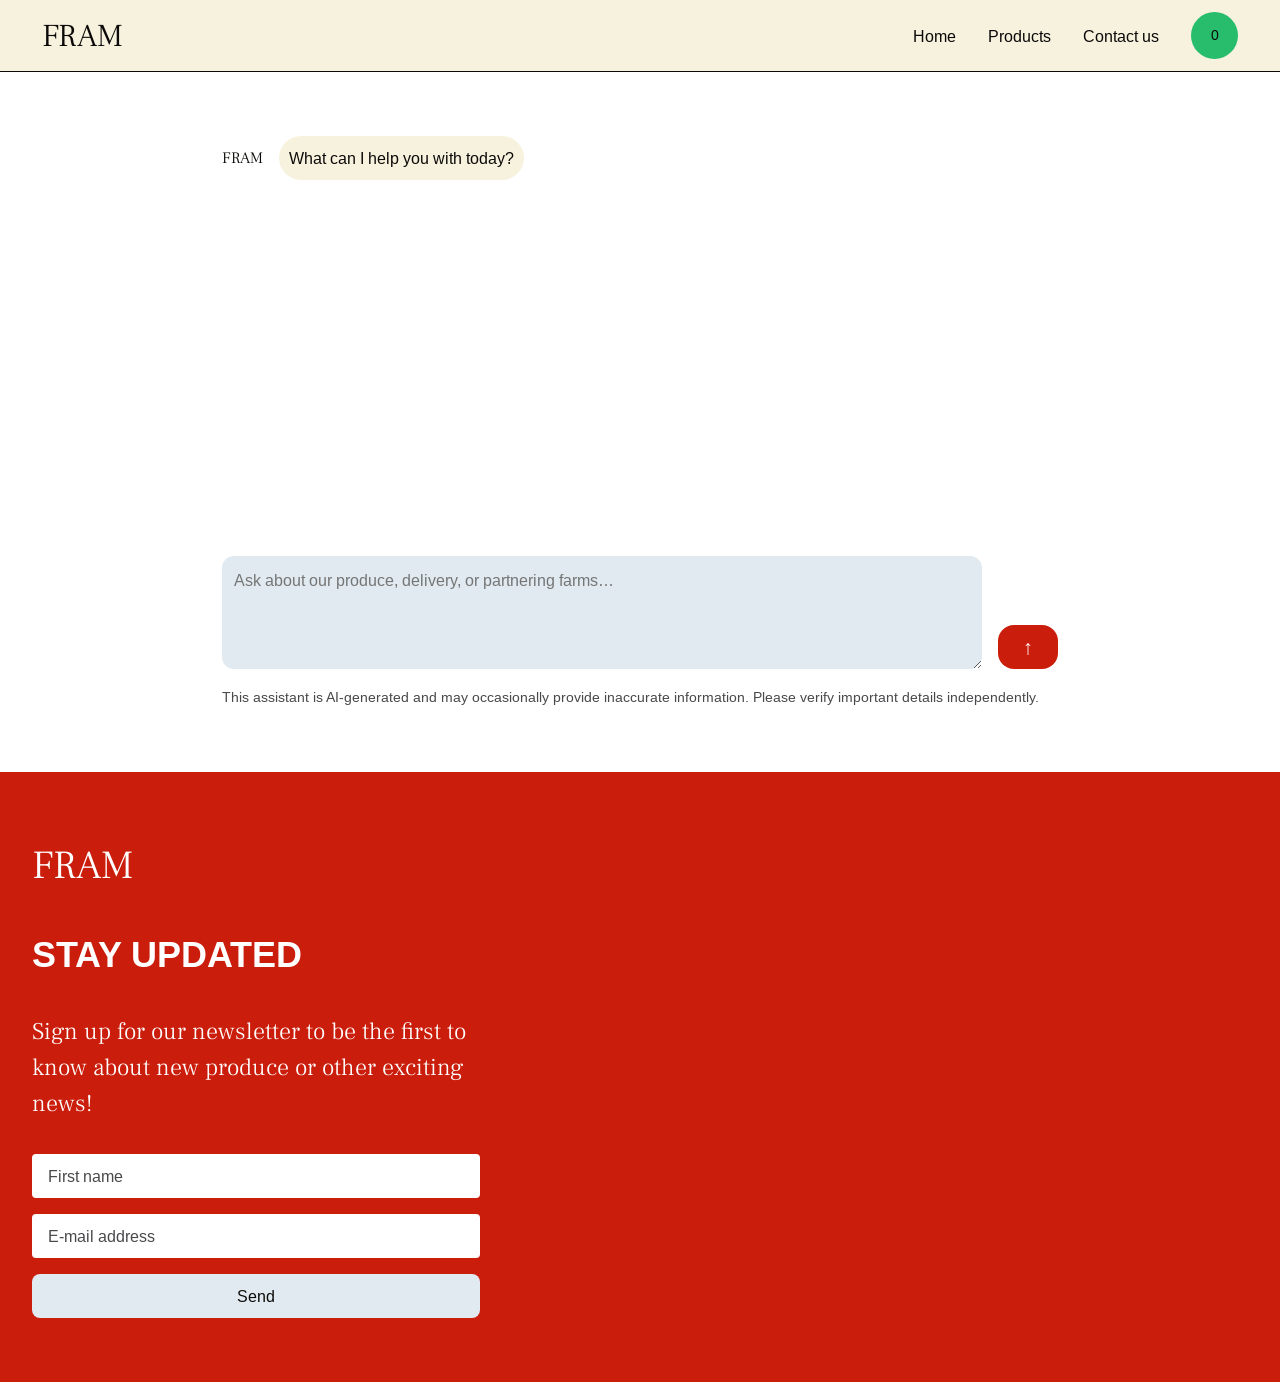
==== contact.html @ fb14b864 "feat: integrate OpenAI API for chatbot with error handling" ====
<!DOCTYPE html>
<html lang="en">
<head>
  <meta charset="UTF-8" />
  <meta name="viewport" content="width=device-width, initial-scale=1.0" />
  <title>Contact us — Fram</title>
  <meta name="description" content="Chat with Fram's assistant for help with orders, products, or delivery." />

  <link rel="icon" href="data:," />
  <link rel="stylesheet" href="css/variables.css" />
  <link rel="stylesheet" href="css/reset.css" />
  <link rel="stylesheet" href="css/style.css" />
</head>
<body>

  <a href="#main-content" class="skip-link visually-hidden">Skip to main content</a>

  <!-- ==========================================================================
       HEADER (identisk med index.html/products.html for konsistent navigasjon)
       ========================================================================== -->
  <header class="site-header">
    <button class="hamburger-btn" aria-label="Open navigation menu" aria-expanded="false" aria-controls="main-nav">
      <span class="hamburger-icon" aria-hidden="true">☰</span>
    </button>

    <div class="logo">
      <a href="index.html">Fram</a>
    </div>

    <a href="#" class="cart-btn" aria-label="Shopping cart, 0 items">
      <span aria-hidden="true">0</span>
    </a>

    <nav id="main-nav" class="main-nav" aria-label="Main navigation" hidden>
      <ul>
        <li><a href="index.html">Home</a></li>
        <li><a href="products.html">Products</a></li>
        <li><a href="contact.html" aria-current="page">Contact us</a></li>
      </ul>
    </nav>
  </header>

  <main id="main-content">

    <!-- ==========================================================================
         CHAT (AI-assistent — se js/chat.js for OpenAI-integrasjonen)
         ========================================================================== -->
    <section id="chat-panel" class="chat-panel" aria-label="Chat with Fram's assistant">

      <ul id="chat-messages" class="chat-messages" aria-live="polite">
        <li class="chat-message chat-message--bot">
          <span class="chat-message__label">Fram</span>
          <span class="chat-message__bubble">What can I help you with today?</span>
        </li>
      </ul>

      <p id="chat-error" class="chat-error" role="alert">
        Failed to connect. Wait and try again later.
      </p>

      <div class="chat-input-row">
        <label for="chat-input" class="visually-hidden">Type your message</label>
        <textarea
          id="chat-input"
          class="chat-input"
          rows="2"
          placeholder="Ask about our produce, delivery, or partnering farms…"
        ></textarea>
        <button id="chat-send-btn" type="button" class="chat-send-btn" aria-label="Send message">
          <span aria-hidden="true">↑</span>
        </button>
      </div>

      <p class="chat-disclaimer">
        This assistant is AI-generated and may occasionally provide inaccurate
        information. Please verify important details independently.
      </p>
    </section>

  </main>

  <!-- ==========================================================================
       FOOTER (identisk med index.html)
       ========================================================================== -->
  <footer class="site-footer">
    <p class="footer-logo">Fram</p>

    <div class="newsletter">
      <h2>Stay updated</h2>
      <p>Sign up for our newsletter to be the first to know about new produce or other exciting news!</p>

      <form class="newsletter-form" novalidate>
        <div class="form-field">
          <label for="newsletter-name" class="visually-hidden">First name</label>
          <input type="text" id="newsletter-name" name="firstName" placeholder="First name" autocomplete="given-name" required />
        </div>
        <div class="form-field">
          <label for="newsletter-email" class="visually-hidden">E-mail address</label>
          <input type="email" id="newsletter-email" name="email" placeholder="E-mail address" autocomplete="email" required />
        </div>
        <button type="submit" class="btn btn--form">Send</button>
      </form>
    </div>
  </footer>

  <!-- config.js inneholder API-nøkkelen og lastes FØR chat.js. -->
  <!-- Filen er gitignored - kopier config.example.js og legg inn din egen nøkkel. -->
  <script src="js/config.js"></script>
  <script src="js/chat.js"></script>
  <script src="js/main.js"></script>
</body>
</html>
---- css/variables.css ----
/* ==========================================================================
   Design Tokens — hentet fra Figma-designet (Fram webshop)
   ========================================================================== */

@import url('https://fonts.googleapis.com/css2?family=Arimo:wght@400;700&family=Frank+Ruhl+Libre:wght@300;400&display=swap');

:root {
  /* Farger */
  --color-cream: #f7f2de;
  --color-dark: #0b0a08;
  --color-red: #cb1d0b;
  --color-green: #28bd6d;
  --color-white: #ffffff;
  --color-grey: #49484b;
  --color-sky: #e1eaf0;

  /* Typografi */
  --font-display: "Frank Ruhl Libre", serif;
  --font-body: "Arimo", sans-serif;

  --fs-hero-logo: 12.5rem;  /* 200px – hero-logo (desktop) */
  --fs-header-logo: 2rem;   /* 32px – header/nav logo */
  --fs-footer-logo: 3rem;   /* 48px – footer logo */
  --fs-h1: 2.25rem;         /* 36px – seksjonsoverskrifter */
  --fs-accent: 1.5rem;      /* 24px – Frank Ruhl Libre-tekst i footer */
  --fs-subheader: 1.25rem;  /* 20px */
  --fs-body-lg: 1.25rem;    /* 20px */
  --fs-body: 1rem;          /* 16px */
  --fs-small: 0.875rem;     /* 14px */

  /* Mellomrom */
  --space-xs: 0.5rem;
  --space-sm: 1rem;
  --space-md: 2rem;
  --space-lg: 4rem;
  --space-xl: 6rem;

  /* Radius / border */
  --radius-sm: 4px;
  --radius-md: 8px;
  --radius-lg: 16px;
  --radius-pill: 44px;
  --border-default: 1px solid var(--color-dark);

  /* Layout */
  --max-width: 1440px;
  --header-height: 72px;
}
---- css/style.css ----
/* ==========================================================================
   Fram — Hovedstiler
   Layout bygget etter Figma-designet (desk/home).
   Bruker CSS Grid/Flexbox. Mobile-first med media query for desktop.
   ========================================================================== */

body {
  font-family: var(--font-body);
}

/* ==========================================================================
   HEADER
   ========================================================================== */
.site-header {
  position: sticky;
  top: 0;
  z-index: 100;
  display: flex;
  align-items: center;
  justify-content: space-between;
  gap: var(--space-md);
  height: var(--header-height);
  padding: var(--space-sm) var(--space-md);
  background-color: var(--color-cream);
  border-bottom: var(--border-default);
}

.hamburger-btn {
  font-size: 1.5rem;
  line-height: 1;
  color: var(--color-dark);
}

.logo a {
  font-family: var(--font-display);
  font-weight: 300;
  font-size: var(--fs-header-logo);
  text-transform: uppercase;
  letter-spacing: 0;
  color: var(--color-dark);
}

.cart-btn {
  display: flex;
  align-items: center;
  justify-content: center;
  width: 47px;
  height: 47px;
  padding: 10px;
  border-radius: var(--radius-pill);
  background-color: var(--color-green);
  font-size: var(--fs-small);
  color: var(--color-dark);
}

/* Mobile nav — expands below header when toggled open via JS */
.main-nav {
  position: absolute;
  top: var(--header-height);
  left: 0;
  right: 0;
  background-color: var(--color-cream);
  border-bottom: var(--border-default);
}

.main-nav ul {
  display: flex;
  flex-direction: column;
}

.main-nav a {
  display: block;
  padding: var(--space-sm) var(--space-md);
  font-size: var(--fs-body);
  border-bottom: 1px solid rgba(11, 10, 8, 0.1);
}

/* ==========================================================================
   HERO
   ========================================================================== */
.hero {
  position: relative;
  display: flex;
  align-items: center;
  justify-content: center;
  min-height: 500px;
  padding: var(--space-lg) var(--space-sm);
  text-align: center;
  background-color: var(--color-grey); /* fallback til bilde lastes inn */
  background-image: linear-gradient(rgba(11,10,8,0.15), rgba(11,10,8,0.35)),
                     url('../assets/images/hero.jpg');
  background-size: cover;
  background-position: center;
}

.hero__content {
  display: flex;
  flex-direction: column;
  align-items: center;
  gap: var(--space-md);
  max-width: 32rem;
}

.hero__logo {
  font-family: var(--font-display);
  font-weight: 300;
  font-size: 4.5rem;
  text-transform: uppercase;
  color: var(--color-white);
  line-height: 1;
}

.hero__tagline {
  font-size: 1.25rem;
  text-transform: uppercase;
  color: var(--color-white);
  letter-spacing: 0.02em;
}

/* ==========================================================================
   SPECIALS
   ========================================================================== */
.specials {
  display: flex;
  flex-direction: column;
}

.special-card {
  display: flex;
  flex-direction: column;
  align-items: center;
  gap: var(--space-md);
  padding: var(--space-lg) var(--space-md);
  text-align: center;
  border-bottom: var(--border-default);
}

.special-card__title {
  font-size: var(--fs-h1);
  text-transform: uppercase;
  margin-bottom: var(--space-xs);
}

.special-card__subtitle {
  font-size: var(--fs-subheader);
}

.special-card__image {
  width: 100%;
  height: 220px;
  object-fit: cover;
  border-radius: var(--radius-lg);
  background-color: var(--color-sky); /* fallback til ekte bilde er lagt til */
}

.special-card__text {
  font-size: var(--fs-subheader);
  max-width: 26rem;
}

/* ==========================================================================
   BUTTONS
   ========================================================================== */
.btn {
  display: inline-flex;
  align-items: center;
  justify-content: center;
  gap: var(--space-xs);
  height: 44px;
  padding: 10px var(--space-sm);
  border-radius: var(--radius-md);
  font-size: var(--fs-body);
  text-align: center;
  transition: opacity 0.15s ease;
}

.btn:hover {
  opacity: 0.85;
}

.btn--primary {
  width: 100%;
  background-color: var(--color-red);
  color: var(--color-white);
}

.btn--add-basket {
  border-radius: var(--radius-pill);
  background-color: var(--color-dark);
  color: var(--color-white);
  font-size: var(--fs-body);
}

.btn--form {
  width: 100%;
  background-color: var(--color-sky);
  color: var(--color-dark);
}

/* ==========================================================================
   HOW IT WORKS
   ========================================================================== */
.how-it-works {
  background-color: var(--color-cream);
  border-top: var(--border-default);
  border-bottom: var(--border-default);
}

.how-it-works__title {
  padding: var(--space-md);
  font-size: var(--fs-h1);
  text-transform: uppercase;
  text-align: center;
  border-bottom: var(--border-default);
}

.steps {
  display: flex;
  flex-direction: column;
}

.step {
  display: flex;
  flex-direction: column;
  gap: var(--space-sm);
  padding: var(--space-md);
  border-bottom: var(--border-default);
}

.step:last-child {
  border-bottom: none;
}

.step__title {
  font-size: var(--fs-subheader);
  text-transform: uppercase;
}

.step__details {
  display: flex;
  flex-direction: column;
  gap: var(--space-sm);
  font-size: var(--fs-body);
}

.step__details a {
  color: var(--color-grey);
  text-decoration: underline;
}

/* ==========================================================================
   PRODUCE CAROUSEL
   ========================================================================== */
.produce-carousel {
  padding: var(--space-lg) var(--space-md);
}

.produce-carousel h2 {
  font-size: var(--fs-h1);
  text-transform: uppercase;
  margin-bottom: var(--space-md);
}

.product-list {
  display: flex;
  gap: var(--space-md);
  overflow-x: auto;
  padding-bottom: var(--space-sm);
  scroll-snap-type: x mandatory;
  -webkit-overflow-scrolling: touch;
}

.product-card {
  display: flex;
  flex-direction: column;
  gap: var(--space-sm);
  flex: 0 0 240px;
  scroll-snap-align: start;
}

.product-card__image-wrap {
  position: relative;
  isolation: isolate; /* skaper egen stacking context, så z-index under kun gjelder lokalt */
  display: flex;
  align-items: flex-end;
  justify-content: flex-end;
  height: 220px;
  padding: var(--space-sm);
  border-radius: var(--radius-lg);
  background-color: var(--color-sky); /* fallback til ekte bilde er lagt til */
  overflow: hidden;
}

.product-card__image-wrap img {
  position: absolute;
  inset: 0;
  width: 100%;
  height: 100%;
  object-fit: cover;
  z-index: -1;
}

.product-card__info {
  display: flex;
  align-items: flex-start;
  justify-content: space-between;
  gap: var(--space-sm);
}

.product-card__name {
  font-size: 1.5rem;
}

.product-card__qty {
  font-size: var(--fs-subheader);
  color: var(--color-grey);
}

.product-card__price {
  font-size: 1.5rem;
  white-space: nowrap;
}

/* ==========================================================================
   FOOTER
   ========================================================================== */
.site-footer {
  padding: var(--space-lg) var(--space-md);
  background-color: var(--color-red);
  color: var(--color-white);
}

.footer-logo {
  font-family: var(--font-display);
  font-weight: 300;
  font-size: 2.5rem;
  text-transform: uppercase;
  margin-bottom: var(--space-md);
}

.newsletter {
  display: flex;
  flex-direction: column;
  gap: var(--space-md);
  max-width: 28rem;
  padding-top: var(--space-md);
  border-top: 1px solid var(--color-white);
}

.newsletter h2 {
  font-size: var(--fs-h1);
  text-transform: uppercase;
}

.newsletter p {
  font-family: var(--font-display);
  font-weight: 300;
  font-size: var(--fs-accent);
}

.newsletter-form {
  display: flex;
  flex-direction: column;
  gap: var(--space-sm);
}

.form-field input {
  width: 100%;
  height: 44px;
  padding: 10px var(--space-sm);
  border-radius: var(--radius-sm);
  border: none;
  background-color: var(--color-white);
  color: var(--color-dark);
  font-size: var(--fs-body);
}

.form-field input::placeholder {
  color: var(--color-grey);
}

/* ==========================================================================
   PRODUCE PAGE (products.html)
   ========================================================================== */
.produce-page {
  padding: var(--space-lg) var(--space-md);
}

.produce-page__intro {
  display: flex;
  flex-direction: column;
  gap: var(--space-md);
  margin-bottom: var(--space-lg);
}

.produce-page__intro h1 {
  font-size: var(--fs-h1);
  text-transform: uppercase;
}

.produce-page__intro p {
  font-size: var(--fs-subheader);
  max-width: 37rem;
}

.product-grid {
  display: flex;
  flex-wrap: wrap;
  gap: 28px;
}

.product-grid li.product-card {
  flex: 1 1 280px;
  max-width: 500px;
  min-width: 280px;
}

.product-grid__loading,
.product-grid__empty {
  font-size: var(--fs-body);
  color: var(--color-grey);
  padding: var(--space-md) 0;
}

/* ==========================================================================
   PARTNER FARMS (kart-seksjon)
   ========================================================================== */
.partner-farms {
  display: flex;
  flex-direction: column;
  background-color: var(--color-cream);
  border-top: var(--border-default);
}

.partner-farms h2 {
  padding: var(--space-md);
  font-size: var(--fs-h1);
  text-transform: uppercase;
  text-align: center;
  border-bottom: var(--border-default);
}

.partner-farms__map {
  display: flex;
  align-items: center;
  justify-content: center;
  min-height: 240px;
  margin: var(--space-md);
  padding: var(--space-md);
  border-radius: var(--radius-md);
  background-color: var(--color-sky);
  color: var(--color-grey);
  text-align: center;
  font-size: var(--fs-body);
}


/* ==========================================================================
   CHAT (contact.html — AI-assistent)
   Struktur og mål verifisert direkte mot Figma sine tre chat-tilstander
   (start / conversation / error), node 7046:505.
   ========================================================================== */
.chat-panel {
  display: flex;
  flex-direction: column;
  gap: 18px;
  min-height: 500px;
  padding: 24px 18px;
}

.chat-messages {
  display: flex;
  flex-direction: column;
  gap: 18px;
  flex: 1;
  overflow-y: auto;
  padding-bottom: var(--space-sm);
}

/* Bot-melding: "Fram"-label ligger UTENFOR boblen, ikke inni (Figma-spec) */
.chat-message--bot {
  display: flex;
  align-items: center;
  gap: 16px;
}

.chat-message--bot .chat-message__label {
  font-family: var(--font-display);
  font-weight: 300;
  font-size: var(--fs-body);
  text-transform: uppercase;
  flex-shrink: 0;
}

.chat-message--bot .chat-message__bubble {
  background-color: var(--color-cream);
  padding: 10px;
  border-radius: 24px; /* pille-form, jf. Figma sin "fram text"-boble */
  font-size: var(--fs-body);
}

/* Bruker-melding: sky-boble, 12px radius (ikke pille), høyrejustert */
.chat-message--user {
  display: flex;
  justify-content: flex-end;
}

.chat-message--user .chat-message__bubble {
  max-width: 22rem;
  background-color: var(--color-sky);
  padding: 12px;
  border-radius: 12px;
  font-size: var(--fs-body);
}

/* "Tenker"-indikator: label + enkel prikke-animasjon
   (Figma bruker et animert SVG-ikon; vi bruker CSS-animerte prikker
   som en pragmatisk, avhengighetsfri tilnærming til samme idé) */
.chat-typing {
  display: flex;
  align-items: center;
  gap: 16px;
}

.chat-typing .chat-message__label {
  font-family: var(--font-display);
  font-weight: 300;
  font-size: var(--fs-body);
  text-transform: uppercase;
}

.chat-typing__dots {
  display: flex;
  gap: 4px;
  padding: 10px;
}

.chat-typing__dots span {
  width: 8px;
  height: 8px;
  border-radius: 50%;
  background-color: var(--color-grey);
  animation: chat-typing-bounce 1.2s infinite ease-in-out;
}

.chat-typing__dots span:nth-child(2) { animation-delay: 0.2s; }
.chat-typing__dots span:nth-child(3) { animation-delay: 0.4s; }

@keyframes chat-typing-bounce {
  0%, 80%, 100% { opacity: 0.3; transform: translateY(0); }
  40% { opacity: 1; transform: translateY(-3px); }
}

/* Feiltilstand: fast rød boks over input-feltet, ikke en knapp i meldingslisten
   (Figma-spec: "Failed to connect. Wait and try again later.") */
.chat-error {
  display: none;
  align-items: center;
  justify-content: center;
  height: 34px;
  padding: 10px;
  border: 1px solid var(--color-red);
  border-radius: var(--radius-sm);
  color: var(--color-red);
  font-size: var(--fs-body);
  text-align: center;
}

.chat-error--visible {
  display: flex;
}

.chat-input-row {
  display: flex;
  align-items: flex-end;
  gap: 16px;
}

.chat-input {
  flex: 1;
  min-height: 113px;
  padding: 12px;
  border: none;
  border-radius: 12px;
  background-color: var(--color-sky);
  color: var(--color-dark);
  font-family: var(--font-body);
  font-size: var(--fs-body);
  resize: vertical;
}

.chat-send-btn {
  flex-shrink: 0;
  width: 60px;
  height: 44px;
  border-radius: 16px;
  background-color: var(--color-red);
  color: var(--color-white);
  font-size: var(--fs-subheader);
}

.chat-send-btn:disabled {
  opacity: 0.7;
  cursor: not-allowed;
}

.chat-disclaimer {
  font-size: var(--fs-small);
  color: var(--color-grey);
}



/* ==========================================================================
   RESPONSIVE — Desktop (matcher Figma desk/home fra 1024px)
   ========================================================================== */
@media (min-width: 1024px) {
  .site-header {
    padding: var(--space-sm) 2.6rem;
  }

  .main-nav[hidden] {
    display: block; /* på desktop vises navigasjonen alltid, uavhengig av hidden-attributtet */
  }

  .main-nav {
    position: static;
    border-bottom: none;
    order: 2;
    margin-left: auto; /* skyver nav (og cart etter den) helt til høyre */
  }

  .cart-btn {
    order: 3;
  }

  .logo {
    order: 1;
  }

  .hamburger-btn {
    display: none; /* hamburgermeny er kun for mobil */
  }

  .main-nav ul {
    flex-direction: row;
    gap: var(--space-md);
  }

  .main-nav a {
    padding: 0;
    border-bottom: none;
  }

  .hero {
    height: 952px; /* fast høyde fra Figma-spesifikasjonen (desk/home) */
  }

  .hero__logo {
    font-size: var(--fs-hero-logo);
  }

  .hero__tagline {
    font-size: var(--fs-h1);
  }

  .specials {
    flex-direction: row;
  }

  .special-card {
    flex: 1;
    padding: 4rem 8rem;
    border-bottom: none;
  }

  .special-card:first-child {
    border-right: var(--border-default);
  }

  .special-card__image {
    height: 321px;
  }

  .how-it-works {
    display: flex;
  }

  .how-it-works__title {
    display: flex;
    align-items: center;
    justify-content: center;
    width: 475px;
    flex-shrink: 0;
    border-bottom: none;
    border-right: var(--border-default);
    padding: var(--space-md) 2.6rem;
  }

  .steps {
    flex: 1;
  }

  .step {
    flex-direction: row;
    align-items: center;
    gap: 2.5rem;
    padding: 2rem 2.6rem;
  }

  .step__title {
    width: 320px;
    flex-shrink: 0;
  }

  .product-list {
    overflow-x: visible;
  }

  .product-card {
    flex: 1;
  }

    .produce-page {
    padding: var(--space-lg) 2.6rem;
  }

  .partner-farms {
    flex-direction: row;
  }

  .partner-farms h2 {
    display: flex;
    align-items: center;
    justify-content: center;
    width: 475px;
    flex-shrink: 0;
    border-bottom: none;
    border-right: var(--border-default);
    padding: var(--space-md) 2.6rem;
  }

  .partner-farms__map {
    flex: 1;
    margin: var(--space-lg);
  }


  .chat-panel {
    max-width: 900px;
    margin: 0 auto;
    min-height: 700px;
    padding: var(--space-lg) var(--space-md);
  }
  

  .newsletter {
    border-top: none;
    padding-top: 0;
  }
}
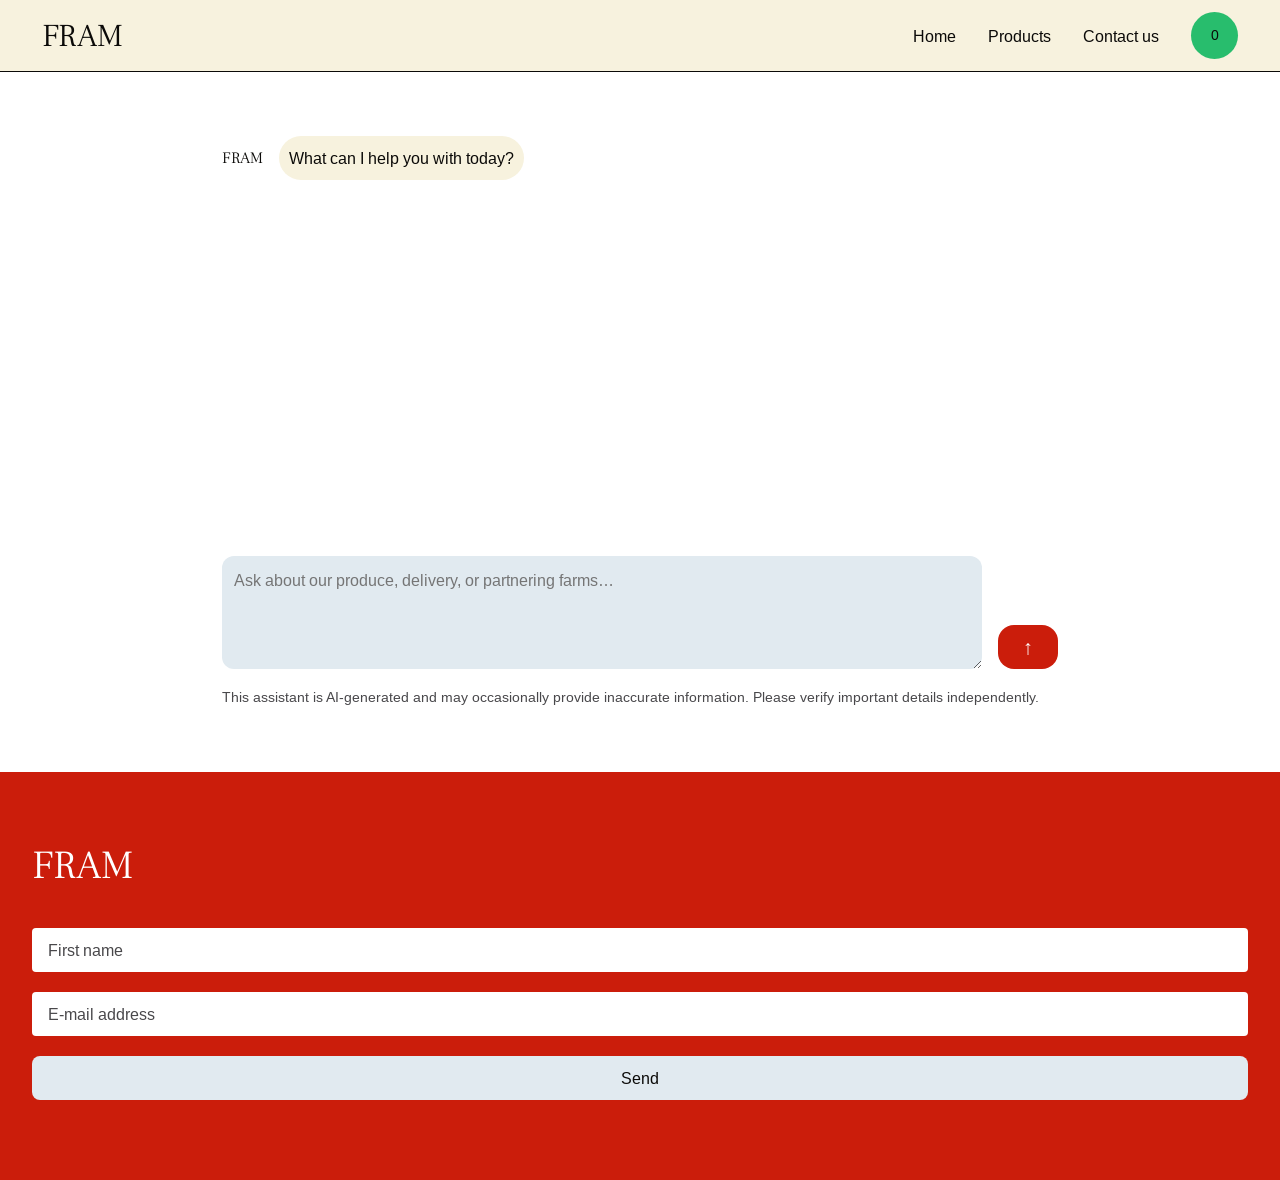
==== commit a495e524: "feat: add newsletter form validation and functional hamburger menu" ====
--- a/contact.html
+++ b/contact.html
@@ -85,22 +85,20 @@
   <footer class="site-footer">
     <p class="footer-logo">Fram</p>
 
-    <div class="newsletter">
-      <h2>Stay updated</h2>
-      <p>Sign up for our newsletter to be the first to know about new produce or other exciting news!</p>
-
-      <form class="newsletter-form" novalidate>
-        <div class="form-field">
-          <label for="newsletter-name" class="visually-hidden">First name</label>
-          <input type="text" id="newsletter-name" name="firstName" placeholder="First name" autocomplete="given-name" required />
-        </div>
-        <div class="form-field">
-          <label for="newsletter-email" class="visually-hidden">E-mail address</label>
-          <input type="email" id="newsletter-email" name="email" placeholder="E-mail address" autocomplete="email" required />
-        </div>
-        <button type="submit" class="btn btn--form">Send</button>
-      </form>
-    </div>
+    <form id="newsletter-form" class="newsletter-form" novalidate>
+  <div class="form-field">
+    <label for="newsletter-name" class="visually-hidden">First name</label>
+    <input type="text" id="newsletter-name" name="firstName" placeholder="First name" autocomplete="given-name" required aria-describedby="newsletter-name-error" />
+    <span id="newsletter-name-error" class="form-error" role="alert"></span>
+  </div>
+  <div class="form-field">
+    <label for="newsletter-email" class="visually-hidden">E-mail address</label>
+    <input type="email" id="newsletter-email" name="email" placeholder="E-mail address" autocomplete="email" required aria-describedby="newsletter-email-error" />
+    <span id="newsletter-email-error" class="form-error" role="alert"></span>
+  </div>
+  <button type="submit" class="btn btn--form">Send</button>
+  <p id="newsletter-success" class="newsletter-success" role="status"></p>
+</form>
   </footer>
 
   <!-- config.js inneholder API-nøkkelen og lastes FØR chat.js. -->
--- a/css/style.css
+++ b/css/style.css
@@ -379,6 +379,25 @@
   color: var(--color-grey);
 }
 
+.form-field input[aria-invalid="true"] {
+  outline: 2px solid var(--color-red);
+  outline-offset: -2px;
+}
+
+.form-error {
+  display: block;
+  margin-top: 4px;
+  font-size: var(--fs-small);
+  color: var(--color-white);
+  font-weight: 700;
+}
+
+.newsletter-success {
+  font-size: var(--fs-body);
+  color: var(--color-white);
+  font-weight: 700;
+}
+
 /* ==========================================================================
    PRODUCE PAGE (products.html)
    ========================================================================== */
@@ -441,17 +460,11 @@
 }
 
 .partner-farms__map {
-  display: flex;
-  align-items: center;
-  justify-content: center;
   min-height: 240px;
   margin: var(--space-md);
-  padding: var(--space-md);
   border-radius: var(--radius-md);
-  background-color: var(--color-sky);
-  color: var(--color-grey);
-  text-align: center;
-  font-size: var(--fs-body);
+  background-color: var(--color-sky); /* fallback synlig mens kartet laster */
+  overflow: hidden; /* runder av Leaflet-fliser til boksens border-radius */
 }
 
 
